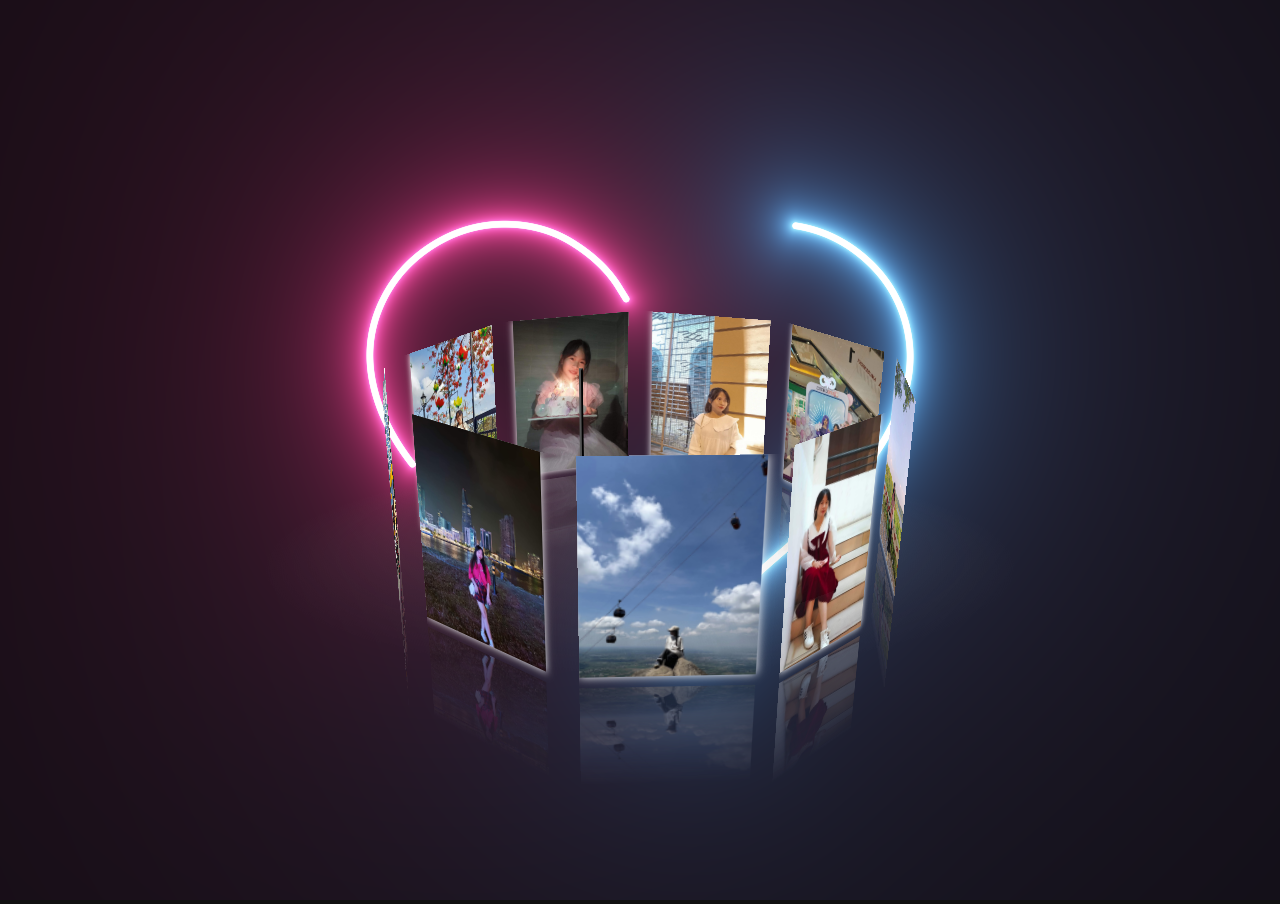
==== 1/index.html @ 25757d41 "first commit" ====
<!DOCTYPE html>
<html lang="vi">
<head>
    <meta http-equiv="Content-Type" content="text/html; charset=UTF-8">
    <meta http-equiv="X-UA-Compatible" content="IE=edge">
    <meta name="viewport" content="width=device-width, initial-scale=1.0">
    <title>Chị gái xinh đẹp đáng iuu</title>
    <link rel="shortcut icon" href="../Asset/1/6.jpg" type="image/x-icon">
    <link rel="stylesheet" href=" main.css">
    <link rel="preconnect" href="https://fonts.googleapis.com/">
    <link rel="preconnect" href="https://fonts.gstatic.com/" crossorigin="">
    <link href="css2" rel="stylesheet">
    
</head>
<body>


<div id="drag-container" style="transform: rotateX(-10.398deg) rotateY(2.80242deg);">
    <div id="spin-container" style="width: 120px; height: 170px; animation: 60s linear 0s infinite normal none running spinRevert;">
        <!-- <img src="../Asset/2/1.jpg" alt="" style="transform: rotateY(0deg) translateZ(233.6px); transition: transform 1s ease 0s;">
        <img src="../Asset/2/1.jpg" alt="" style="transform: rotateY(45deg) translateZ(233.6px); transition: transform 1s ease 0s;">
        <img src="../Asset/2/1.jpg" alt="" style="transform: rotateY(90deg) translateZ(233.6px); transition: transform 1s ease 0s;">
        <img src="../Asset/2/1.jpg" alt="" style="transform: rotateY(135deg) translateZ(233.6px); transition: transform 1s ease 0s;">
        <img src="../Asset/2/1.jpg" alt="" style="transform: rotateY(180deg) translateZ(233.6px); transition: transform 1s ease 0s;">
        <img src="../Asset/2/1.jpg" alt="" style="transform: rotateY(225deg) translateZ(233.6px); transition: transform 1s ease 0s;">
        <img src="../Asset/2/1.jpg" alt="" style="transform: rotateY(270deg) translateZ(233.6px); transition: transform 1s ease 0s;">
        <img src="../Asset/2/1.jpg" alt="" style="transform: rotateY(315deg) translateZ(233.6px); transition: transform 1s ease 0s;"> -->

        <!-- <a class="navbar-brand"

         href="https://www.facebook.com/profile.php?id=100030538308592">Profile
        
        </a> -->
        <audio id="music" autoplay loop>
          <source src="../Asset/1/flower.mp3" type="audio/mpeg">
          Your browser does not support the audio element.
        </audio>
        <img src="../Asset/1/1.jpg">
        <img src="../Asset/1/2.jpg">
        <img src="../Asset/1/3.jpg">
        <img src="../Asset/1/4.jpg">
        <img src="../Asset/1/5.jpg">
        <img src="../Asset/1/6.jpg">
        <img src="../Asset/1/7.jpg">
        <img src="../Asset/1/8.jpg">
        <img src="../Asset/1/9.jpg">
            <button class="navbar-toggler" 
            style="background: #1fc11ddd !important;"
            type="button" data-toggle="collapse" data-target="#navbarNav" aria-controls="navbarNav" aria-expanded="false" aria-label="Toggle navigation" >
                <span class="navbar-toggler-icon"></span>
            </button>
    </div>
    <div id="ground" style="width: 720px; height: 720px;"></div>
</div>

<div id="music-container">
    <audio id="music" controls autoplay loop>
        <source src="../Asset/1/flower.ogg" type="audio/mpeg">
        Your browser does not support the audio element.
    </audio>
</div>

<div id="canva">
    <canvas id="canvas" width="1788" height="857"></canvas>
</div>

<script src="main.js"></script>




<style>
  #music {
    display: none; /* Ẩn phần tử audio */
  }
  #audio {
    width: 0;
    height: 0;
    opacity: 0;
}
</style>

</body>

</html>
---- 1/main.css ----
* {
    margin: 0;
    padding: 0;
  }
  
  html,
  body {
    height: 100%;
    /* for touch screen */
    touch-action: none; 
  }
  
  body {
    overflow: hidden;
    display: -webkit-box;
    display: -ms-flexbox;
    display: flex;
    background: #111;
    -webkit-perspective: 1000px;
            perspective: 1000px;
    -webkit-transform-style: preserve-3d;
            transform-style: preserve-3d;
  }
  
  #drag-container, #spin-container {
    position: relative;
    display: -webkit-box;
    display: -ms-flexbox;
    display: flex;
    margin: auto;
    -webkit-transform-style: preserve-3d;
            transform-style: preserve-3d;
    -webkit-transform: rotateX(-10deg);
            transform: rotateX(-10deg);
            z-index: 100;
  }
  
  #drag-container img, #drag-container video {
    -webkit-transform-style: preserve-3d;
            transform-style: preserve-3d;
    position: absolute;
    left: 0;
    top: 0;
    max-width: 120%;
    max-height: 120%; 
    line-height: 200px;
    font-size: 50px;
    text-align: center;
    -webkit-box-shadow: 0 0 8px #fff;
            box-shadow: 0 0 8px #fff;
    -webkit-box-reflect: below 10px linear-gradient(transparent, transparent, #0005);
  }
  
  #drag-container img:hover, #drag-container video:hover {
    -webkit-box-shadow: 0 0 15px #fffd;
            box-shadow: 0 0 15px #fffd;
    -webkit-box-reflect: below 10px linear-gradient(transparent, transparent, #0007);
  }
  
  #drag-container p {
    
    position: absolute;
    top: 100%;
    left: 50%;
    -webkit-transform: translate(-50%,-50%) rotateX(90deg);
            transform: translate(-50%,-50%) rotateX(90deg);
    color: rgb(0, 195, 255);
    animation: fadein ease 15s;
  }

  @keyframes fadein {
      from {
          opacity:0;
          
      }
      to {
          opacity: 1;
          
      }
  }
  
  #ground {
    width: 900px;
    height: 900px;
    position: absolute;
    top: 100%;
    left: 50%;
    -webkit-transform: translate(-50%,-50%) rotateX(90deg);
            transform: translate(-50%,-50%) rotateX(90deg);
    background: -webkit-radial-gradient(center center, farthest-side , #9993, transparent);
  }
  
  #music-container {
    position: absolute;
    top: 0;
    left: 0;
    display: none;
  }
  
  @-webkit-keyframes spin {
    from{
      -webkit-transform: rotateY(0deg);
              transform: rotateY(0deg);
    } to{
      -webkit-transform: rotateY(360deg);
              transform: rotateY(360deg);
    }
  }
  
  @keyframes spin {
    from{
      -webkit-transform: rotateY(0deg);
              transform: rotateY(0deg);
    } to{
      -webkit-transform: rotateY(360deg);
              transform: rotateY(360deg);
    }
  }
  @-webkit-keyframes spinRevert {
    from{
      -webkit-transform: rotateY(360deg);
              transform: rotateY(360deg);
    } to{
      -webkit-transform: rotateY(0deg);
              transform: rotateY(0deg);
    }
  }
  @keyframes spinRevert {
    from{
      -webkit-transform: rotateY(360deg);
              transform: rotateY(360deg);
    } to{
      -webkit-transform: rotateY(0deg);
              transform: rotateY(0deg);
    }
  }

  #canvas {
    background-color:transparent;   
    color: transparent; 
    margin: 0;
    overflow: hidden;
    background-repeat: no-repeat;
    width: 100vw;
  }


#canva {
    position: absolute;
    top: 0px;
    right: 0px;
    overflow: hidden;
}

p {
    font-family: 'Dancing Script', cursive;
    font-family: 'Rampart One', cursive;
    font-size: 4vw;
    
}
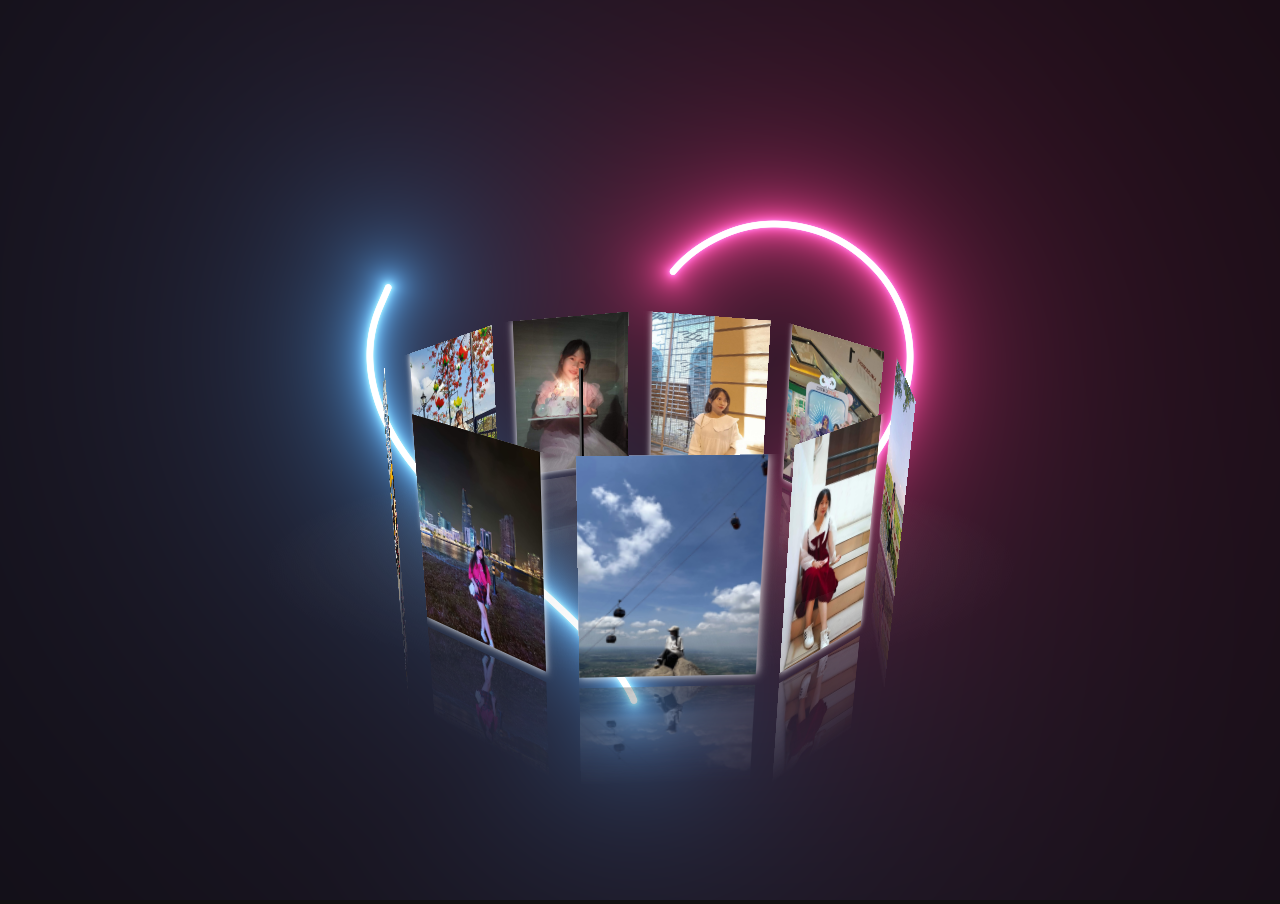
==== commit 5c59cc0a: "Update index.html" ====
--- a/1/index.html
+++ b/1/index.html
@@ -31,10 +31,10 @@
          href="https://www.facebook.com/profile.php?id=100030538308592">Profile
         
         </a> -->
-        <audio id="music" autoplay loop>
+<!--         <audio id="music" autoplay loop>
           <source src="../Asset/1/flower.mp3" type="audio/mpeg">
           Your browser does not support the audio element.
-        </audio>
+        </audio> -->
         <img src="../Asset/1/1.jpg">
         <img src="../Asset/1/2.jpg">
         <img src="../Asset/1/3.jpg">
@@ -82,4 +82,4 @@
 
 </body>
 
-</html>+</html>
